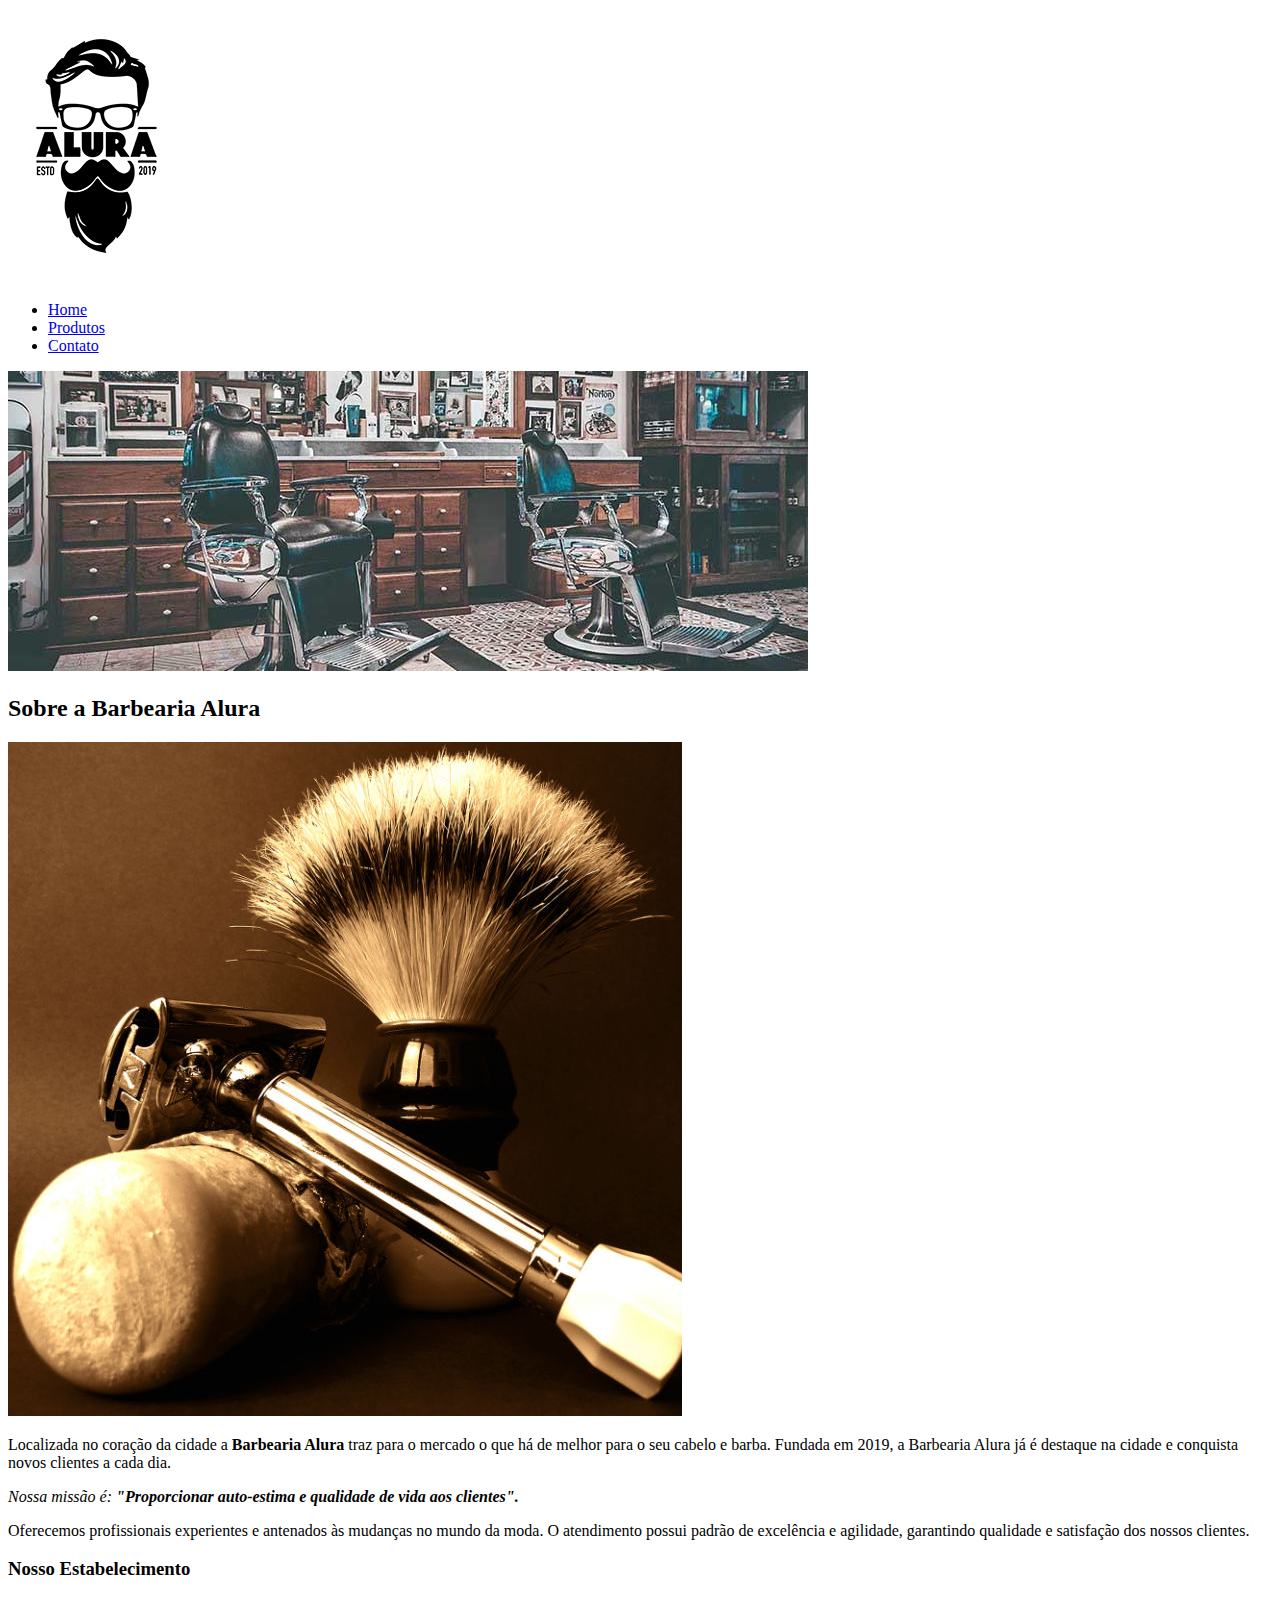
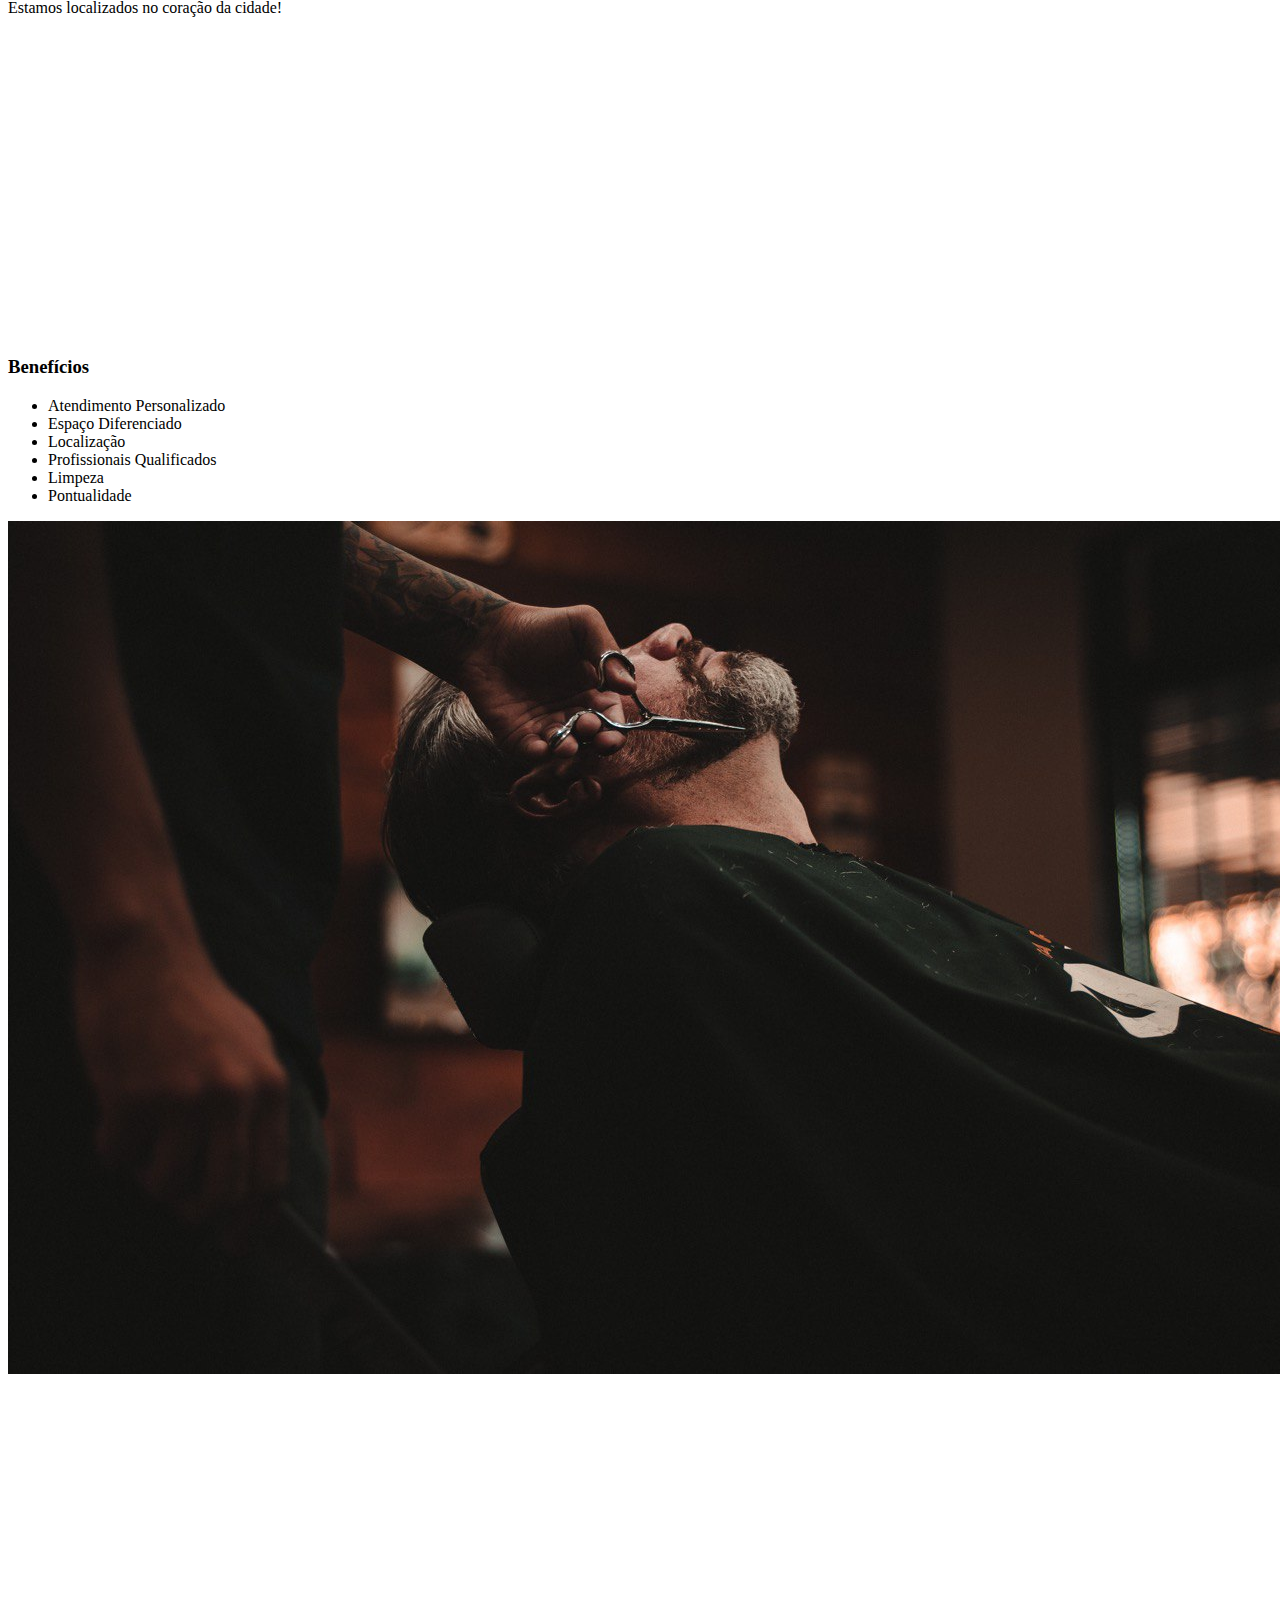
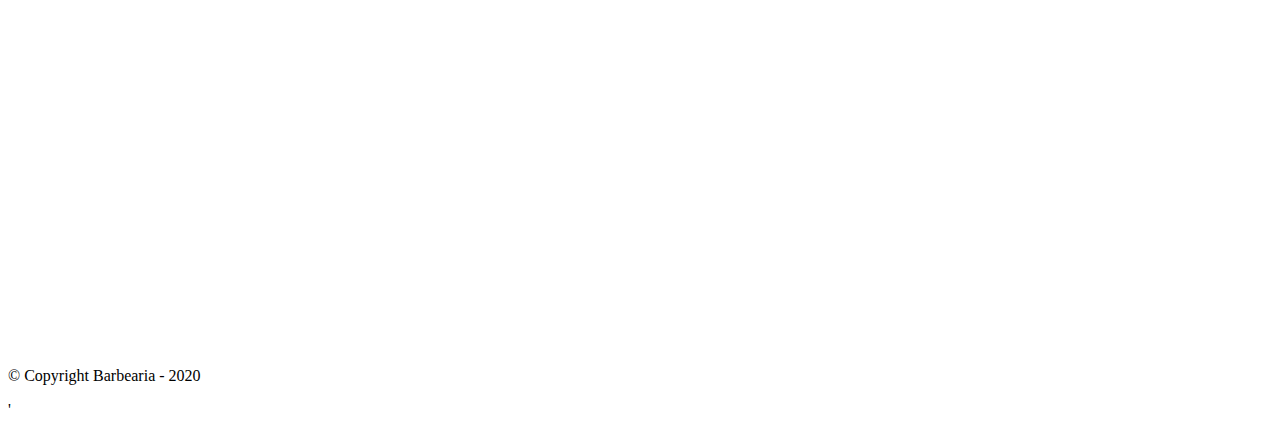
==== index.html @ 0f8f365a "upload do projeto finalizado do curso" ====
<!DOCTYPE html>
<html lang="pt-br">
    <head>
        <title>Barbearia Alura</title>
        <meta charset="utf-8">
        <meta name="viewport" content="width=device-width">
        <link rel="stylesheet" href="css/reset.css">
        <link rel="stylesheet" href="css/style.css">
        <link rel="stylesheet" href="https://fonts.googleapis.com/css?family=Montserrat&display=swap">
    </head>
    <body>
        <header>
            <div class="caixa">
                <h1><img src="imagens/logo.png" alt="logo da barbearia na cor preta, barba cabelo e bigode"></h1>
                <nav>
                    <ul>
                        <li><a href="index.html">Home</a></li>
                        <li><a href="produtos.html">Produtos</a></li>
                        <li><a href="contato.html">Contato</a></li>
                    </ul>
                </nav>
            </div>
        </header>
        <main>
            <img class="banner" src="imagens/banner.jpg">  
            <section class="principal">
                <h2 class="principal-titulo">Sobre a Barbearia Alura</h2>

                <img class="utensilios" src="imagens/utensilios.jpg" alt="Utensílios de um barbeiro">

                <p>Localizada no coração da cidade a <strong>Barbearia Alura</strong>  traz para o mercado o que há de melhor para o seu cabelo e barba. Fundada em 2019, a Barbearia Alura já é destaque na cidade e conquista novos clientes a cada dia.
                </p>

                <p class="missao"><em>Nossa missão é: <strong>"Proporcionar auto-estima e qualidade de vida aos clientes".</strong></em></p>

                <p>Oferecemos profissionais experientes e antenados às mudanças no mundo da moda. O atendimento possui padrão de excelência e agilidade, garantindo qualidade e satisfação dos nossos clientes.
                </p>
            </section>
            <section class="mapa">
                <h3 class="mapa-titulo">Nosso Estabelecimento</h3>
                <p>Estamos localizados no coração da cidade!</p>
                <div class="mapa-conteudo">
                    <iframe src="https://www.google.com/maps/embed?pb=!1m18!1m12!1m3!1d3656.448598130907!2d-46.634653385542435!3d-23.588239368469353!2m3!1f0!2f0!3f0!3m2!1i1024!2i768!4f13.1!3m3!1m2!1s0x94ce5a2b2ed7f3a1%3A0xab35da2f5ca62674!2sCaelum%20-%20Escola%20de%20Tecnologia!5e0!3m2!1spt-BR!2sbr!4v1590071381861!5m2!1spt-BR!2sbr" width="100%" height="300" frameborder="0" style="border:0;" allowfullscreen="" aria-hidden="false" tabindex="0"></iframe>
                </div>
            </section>
            <section class="beneficios">
                <h3 class="beneficios-titulo">Benefícios</h3>
                <div class="conteudo-beneficios">
                        <ul class="lista-beneficios">
                            <li class="itens">Atendimento Personalizado</li>
                            <li class="itens">Espaço Diferenciado</li>
                            <li class="itens">Localização</li>
                            <li class="itens">Profissionais Qualificados</li>
                            <li class="itens">Limpeza</li>
                            <li class="itens">Pontualidade</li>
                        </ul><img class="img-beneficios" src="imagens/beneficios.jpg" alt="homem recebendo corte de tesoura na barba">
                    
                    <div class="video">
                        <iframe width="100%" height="315" src="https://www.youtube.com/embed/wcVVXUV0YUY" frameborder="0" allow="accelerometer; autoplay; encrypted-media; gyroscope; picture-in-picture" allowfullscreen></iframe>
                    </div>
                </div>
            </section>
        </main>
        <footer>
            <img src="imagens/logo-branco.png" alt="logo da barbearia na cor branca, barba, cabelo e bigode">
            <p class="copyright">&copy; Copyright Barbearia - 2020</p>
        </footer>
    </body>
</html>'
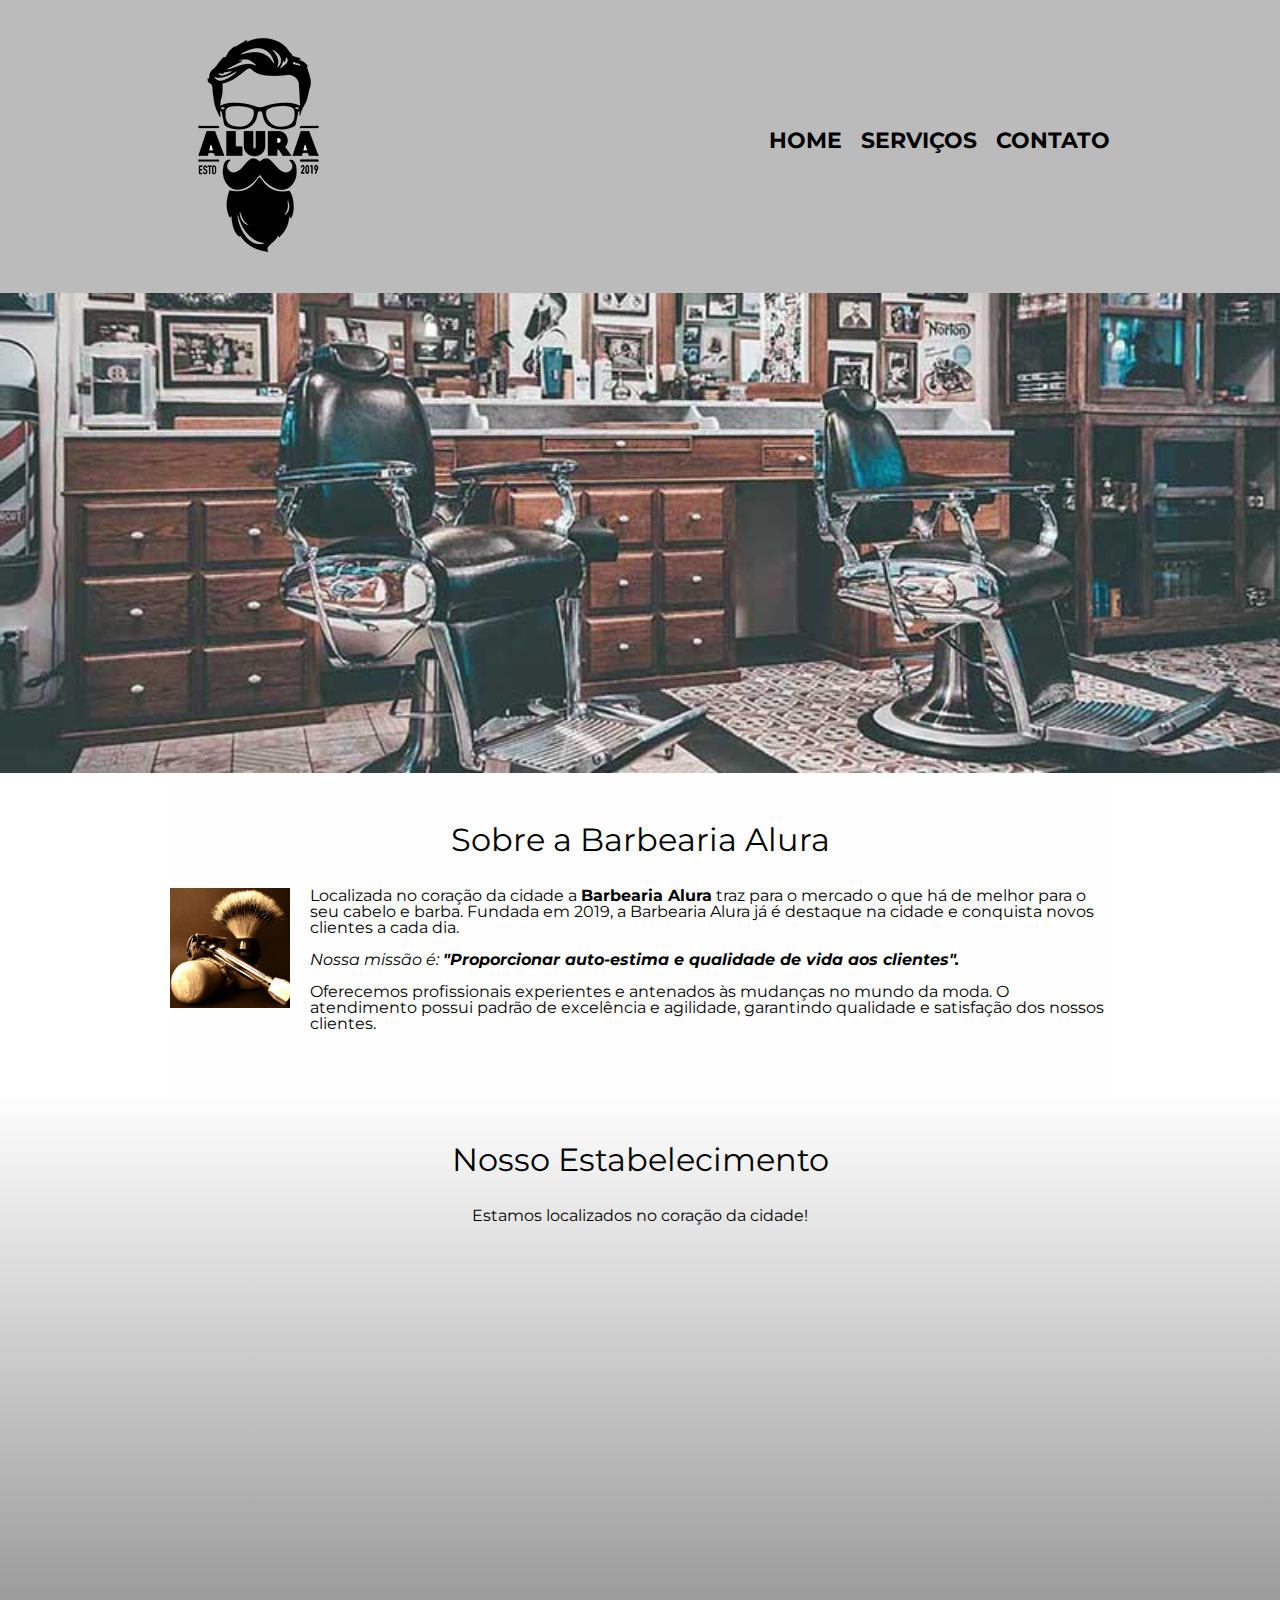
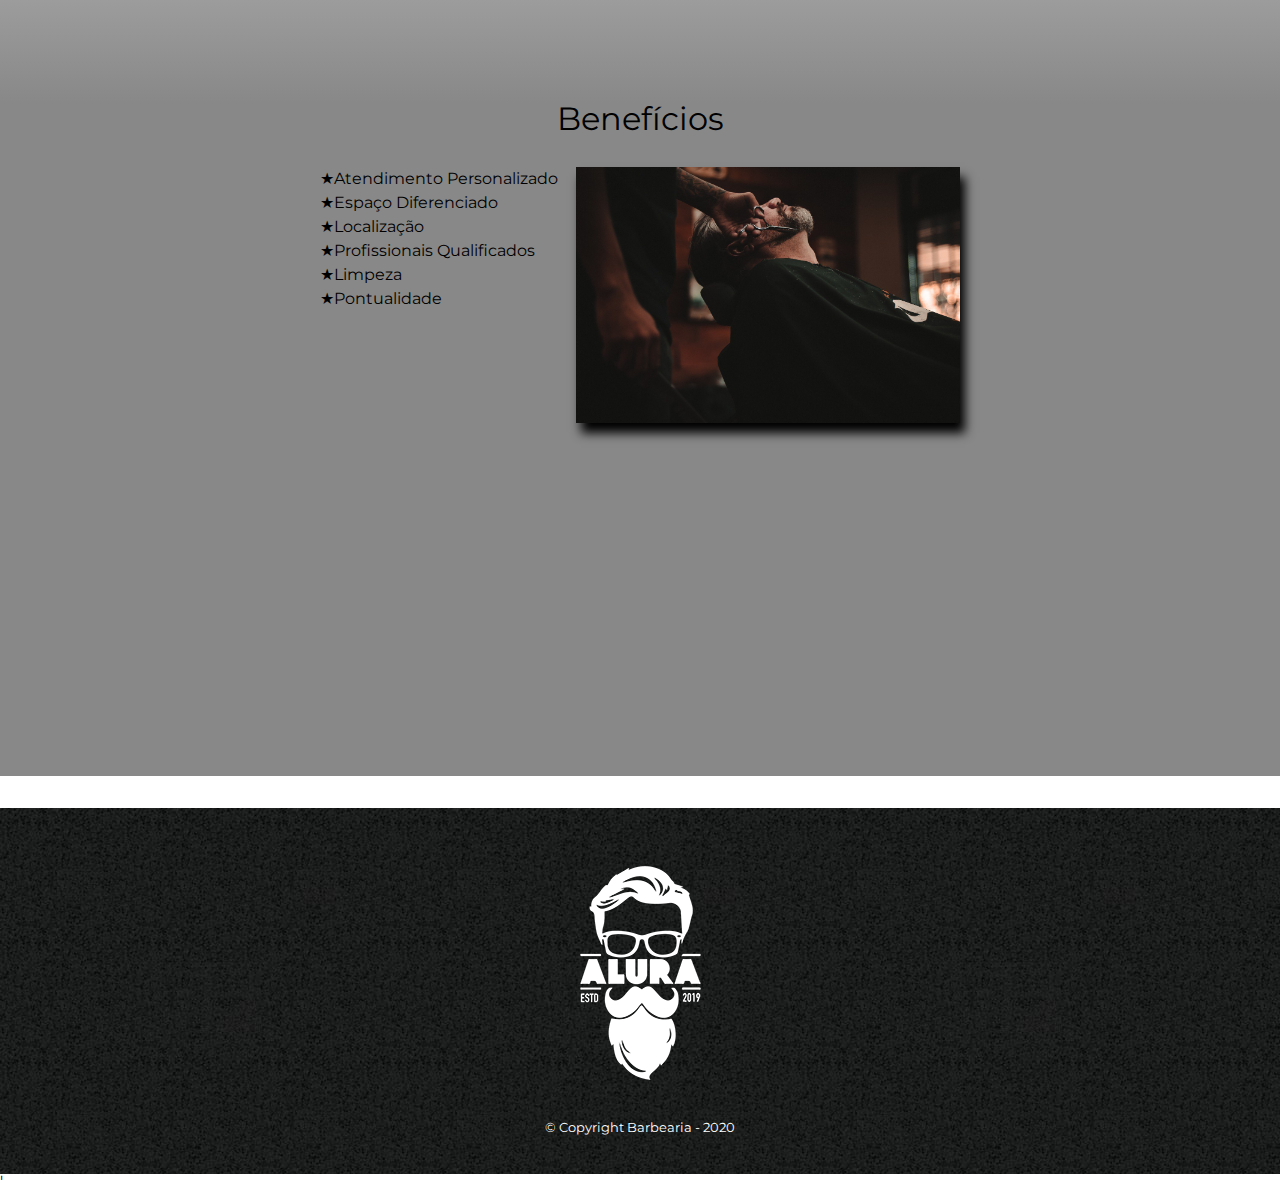
==== commit 751c8b45: "Criação dos arquivos header.css e footer.css" ====
--- a/index.html
+++ b/index.html
@@ -5,7 +5,9 @@
         <meta charset="utf-8">
         <meta name="viewport" content="width=device-width">
         <link rel="stylesheet" href="css/reset.css">
+        <link rel="stylesheet" href="css/header.css">
         <link rel="stylesheet" href="css/style.css">
+        <link rel="stylesheet" href="css/footer.css">
         <link rel="stylesheet" href="https://fonts.googleapis.com/css?family=Montserrat&display=swap">
     </head>
     <body>
@@ -15,7 +17,7 @@
                 <nav>
                     <ul>
                         <li><a href="index.html">Home</a></li>
-                        <li><a href="produtos.html">Produtos</a></li>
+                        <li><a href="produtos.html">Serviços</a></li>
                         <li><a href="contato.html">Contato</a></li>
                     </ul>
                 </nav>
--- a/css/header.css
+++ b/css/header.css
@@ -0,0 +1,34 @@
+header{
+    background: #BBBBBB;
+    padding: 20px 0;
+}
+
+.caixa{
+    width: 940px;
+    position: relative;
+    margin: 0 auto;
+}
+nav{
+    position: absolute;
+    top: 110px;
+    right: 0px;
+}
+nav li{
+    display: inline;
+    margin: 0 0 0 15px;
+}
+nav a{
+    text-transform: uppercase;
+    color: #000000;
+    font-weight: bold;
+    font-size: 22px;
+    text-decoration: none;
+    
+}
+
+nav a:hover {
+    color: #C78C19;
+    text-decoration: underline;
+    
+}
+
--- a/css/style.css
+++ b/css/style.css
@@ -0,0 +1,165 @@
+body{
+    font-family: "Montserrat", sans-serif;
+}
+
+
+.principal-titulo,
+.mapa-titulo,
+.beneficios-titulo{
+    text-align: center;
+    font-size: 2em;
+    margin: 0 0 1em 0;
+    clear: left;
+    
+}
+
+
+.principal,
+.mapa-conteudo,
+.produtos{
+    width: 940px;
+    margin: 0 auto;
+    padding: 3em 0;
+    
+}
+
+.principal{
+    background: #FEFEFE;
+}
+
+.banner{
+    width: 100%;
+}
+
+.utensilios{
+    width: 120px;
+    float: left;
+    margin: 0 20px 20px 0;
+}
+
+.principal p{
+    margin: 0 0 1em 0;
+}
+
+.principal strong{
+    font-weight: bold;
+}
+
+.principal em{
+    font-style: italic;
+}
+
+.beneficios{
+    background: #888888;
+}
+
+.conteudo-beneficios{
+    width: 640px;
+    margin: 0 auto;
+}
+
+.lista-beneficios{
+    width: 40%;
+    display: inline-block;
+    vertical-align: top;
+}
+
+.itens{
+    line-height: 1.5;
+}
+
+.itens:before{
+    content:"★";
+}
+
+.img-beneficios{
+    width: 60%;
+    box-shadow: 5px 10px 10px black;
+}
+
+.img-beneficios:hover{
+    opacity: 0.3;
+}
+.mapa{
+    padding: 3em 0;
+    background: linear-gradient(#FEFEFE, #888888);
+}
+
+.mapa p{
+    margin: 0 0 2em;
+    text-align: center;
+}
+
+
+.video {
+	width: 560px;
+	margin: 2em auto;
+}
+.produtos li{
+    display: inline-block;
+    text-align: center;
+    width: 30%;
+    vertical-align: top;
+    margin: 0 1.5%;
+    padding: 30px 20px;
+    box-sizing: border-box;
+    border: 2px solid #000000;
+    border-radius: 10px;
+    
+}
+
+.produtos li:hover{
+    border-color: #C78C19;
+}
+
+.produtos li:hover h2{
+    font-size: 34px;
+}
+
+.produtos li:active {
+    border-color: #088C19;    
+}
+.produtos h2{
+    font-size: 30px;
+    font-weight: bold;
+}
+
+.produto-descrição{
+    font-size: 18px;
+}
+
+.produto-preço{
+    font-size: 22px;
+    font-weight: bold;
+    margin-top: 10px;
+}
+
+
+
+@media screen and (max-width: 480px) {
+    .caixa,
+    .principal,
+    .conteudo-beneficios,
+    .mapa-conteudo,
+    .video{
+        width: auto;
+    }
+
+    h1{
+        text-align: center;
+
+    }
+
+    
+
+    .lista-beneficios,
+    .img-beneficios{
+        width: 100%;
+    }
+
+}
+
+
+
+
+
--- a/css/footer.css
+++ b/css/footer.css
@@ -0,0 +1,11 @@
+footer{
+    margin: 2em auto auto;
+    text-align: center;
+    background-image: url(../imagens/bg.jpg);
+    padding: 40px 0;
+}
+.copyright{
+    color: white;
+    font-size: 13px;
+    margin-top: 20px;
+}